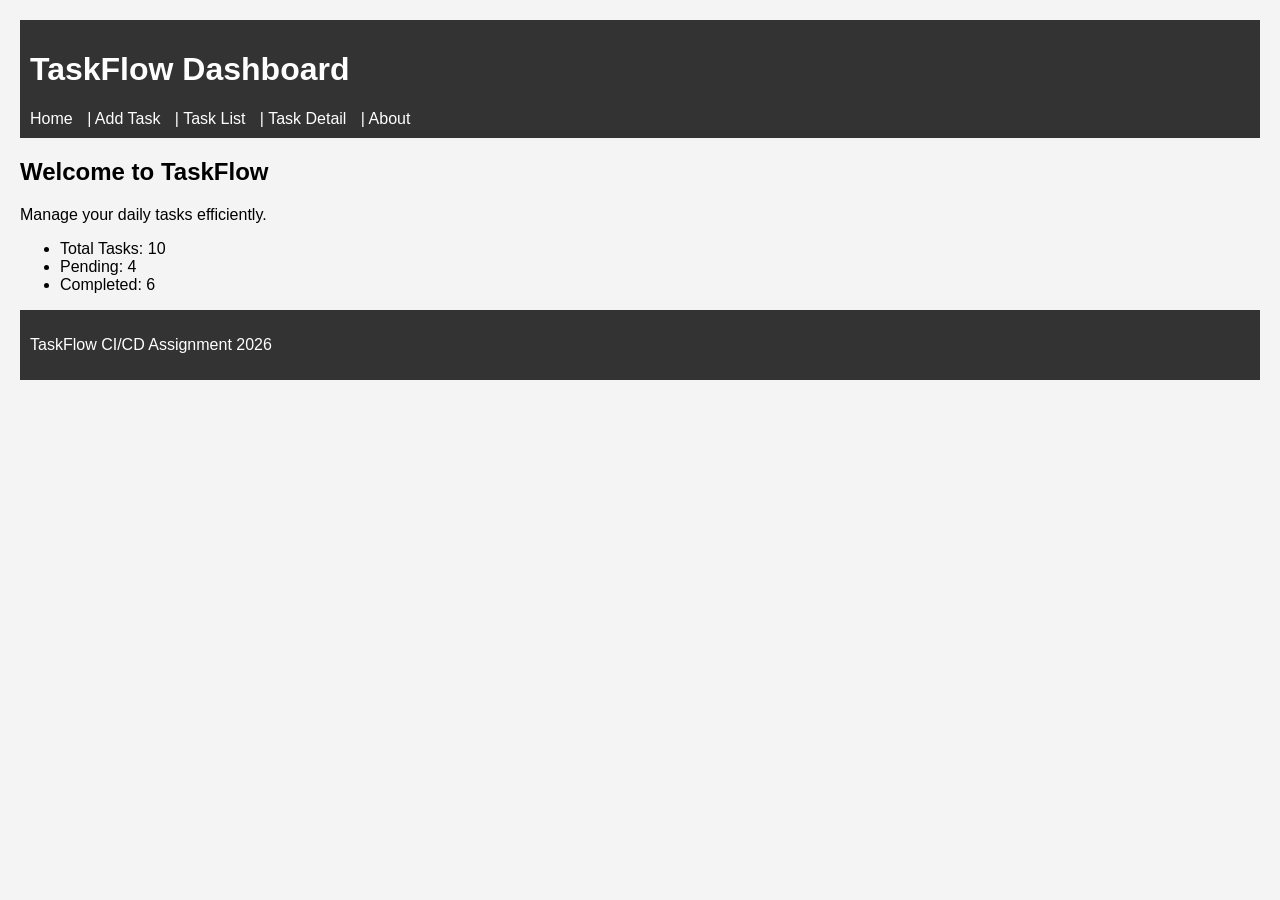
==== index.html @ 73800c0f "taskflow-cicd website." ====
<!DOCTYPE html>
<html lang="en">
<head>
    <meta charset="UTF-8">
    <meta name="viewport" content="width=device-width, initial-scale=1.0">
    <title>TaskFlow - Home</title>
    <link rel="stylesheet" href="style.css">
</head>
<body>
<header>
    <h1>TaskFlow Dashboard</h1>
    <nav>
        <a href="index.html">Home</a> |
        <a href="add-task.html">Add Task</a> |
        <a href="task-list.html">Task List</a> |
        <a href="task-detail.html">Task Detail</a> |
        <a href="about.html">About</a>
    </nav>
</header>
<main>
    <h2>Welcome to TaskFlow</h2>
    <p>Manage your daily tasks efficiently.</p>
    <ul>
        <li>Total Tasks: 10</li>
        <li>Pending: 4</li>
        <li>Completed: 6</li>
    </ul>
</main>
<footer>
    <p>TaskFlow CI/CD Assignment 2026</p>
</footer>
</body>
</html>
---- style.css ----
body {
    font-family: Arial, sans-serif;
    margin: 20px;
    background-color: #f4f4f4;
}
header, footer {
    background: #333;
    color: white;
    padding: 10px;
}
nav a {
    color: white;
    text-decoration: none;
    margin-right: 10px;
}
table {
    width: 100%%;
    border-collapse: collapse;
}
th, td {
    padding: 8px;
    border: 1px solid #555;
}
button {
    padding: 8px 15px;
    margin: 5px;
}
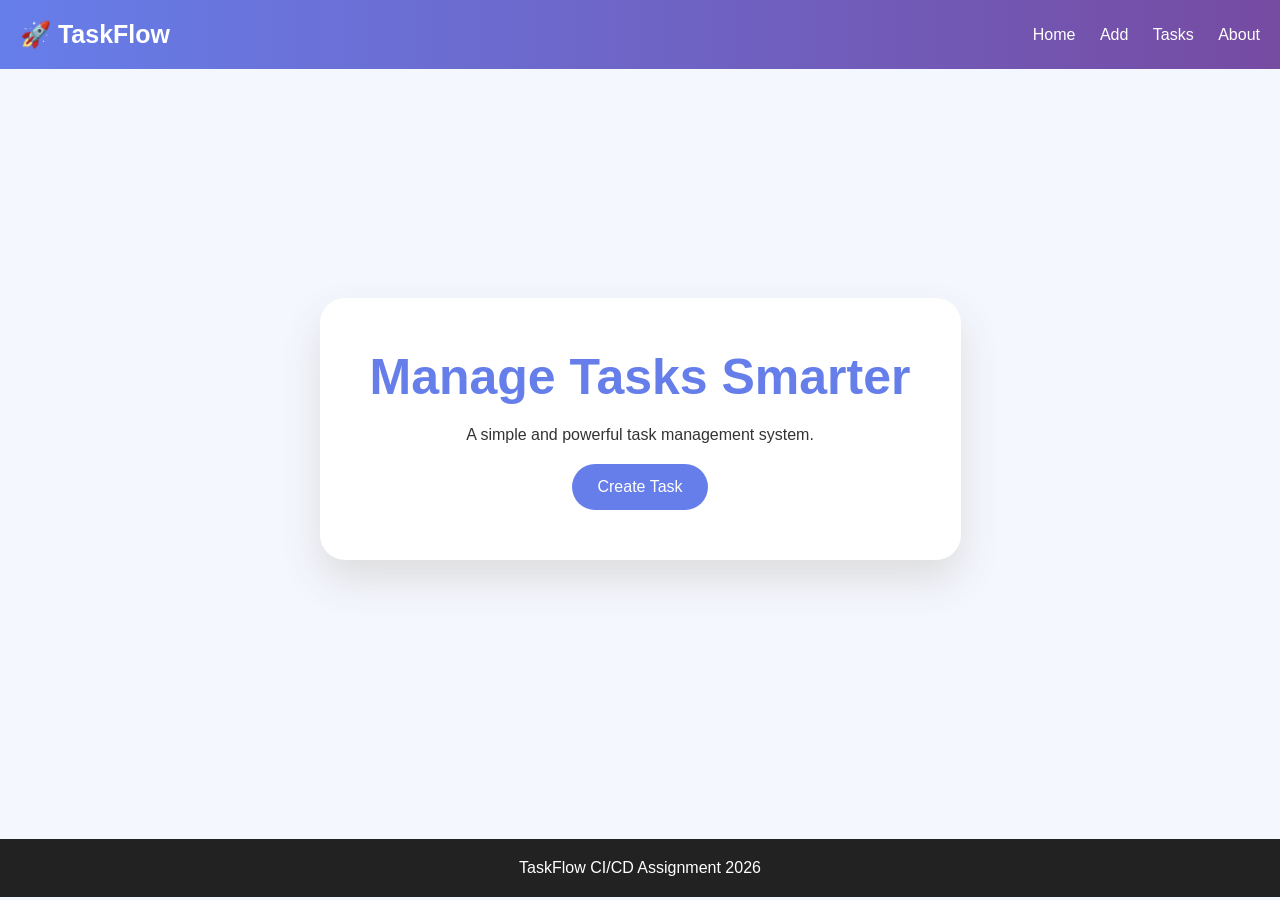
==== commit 04c71c18: "taskflow-cicd website." ====
--- a/index.html
+++ b/index.html
@@ -1,33 +1,29 @@
 <!DOCTYPE html>
-<html lang="en">
+<html>
 <head>
-    <meta charset="UTF-8">
-    <meta name="viewport" content="width=device-width, initial-scale=1.0">
-    <title>TaskFlow - Home</title>
+    <title>TaskFlow</title>
     <link rel="stylesheet" href="style.css">
 </head>
+
 <body>
-<header>
-    <h1>TaskFlow Dashboard</h1>
-    <nav>
-        <a href="index.html">Home</a> |
-        <a href="add-task.html">Add Task</a> |
-        <a href="task-list.html">Task List</a> |
-        <a href="task-detail.html">Task Detail</a> |
-        <a href="about.html">About</a>
-    </nav>
-</header>
-<main>
-    <h2>Welcome to TaskFlow</h2>
-    <p>Manage your daily tasks efficiently.</p>
-    <ul>
-        <li>Total Tasks: 10</li>
-        <li>Pending: 4</li>
-        <li>Completed: 6</li>
-    </ul>
-</main>
-<footer>
-    <p>TaskFlow CI/CD Assignment 2026</p>
-</footer>
+    <div class="navbar">
+        <div class="logo">🚀 TaskFlow</div>
+        <div class="nav-links">
+            <a href="index.html">Home</a>
+            <a href="add-task.html">Add</a>
+            <a href="task-list.html">Tasks</a>
+            <a href="about.html">About</a>
+        </div>
+    </div>
+
+    <div class="hero">
+        <div class="hero-card">
+            <h1>Manage Tasks Smarter</h1>
+            <p>A simple and powerful task management system.</p>
+            <a class="btn" href="add-task.html">Create Task</a>
+        </div> 
+    </div>
+
+    <footer>TaskFlow CI/CD Assignment 2026</footer>
 </body>
-</html>
+</html>
--- a/style.css
+++ b/style.css
@@ -1,27 +1,275 @@
-body {
-    font-family: Arial, sans-serif;
-    margin: 20px;
-    background-color: #f4f4f4;
-}
-header, footer {
-    background: #333;
-    color: white;
-    padding: 10px;
-}
-nav a {
-    color: white;
-    text-decoration: none;
-    margin-right: 10px;
-}
-table {
-    width: 100%%;
-    border-collapse: collapse;
-}
-th, td {
-    padding: 8px;
-    border: 1px solid #555;
-}
-button {
-    padding: 8px 15px;
-    margin: 5px;
-}
+/* =========================
+   GLOBAL CSS (ALL PAGES)
+========================= */
+
+*{
+    margin:0;
+    padding:0;
+    box-sizing:border-box;
+}
+
+
+body{
+
+    font-family:'Segoe UI',sans-serif;
+    background:#f5f7ff;
+    color:#333;
+
+}
+
+
+a{
+
+    text-decoration:none;
+
+}
+
+
+.container{
+
+    width:90%;
+    max-width:1100px;
+    margin:auto;
+
+}
+
+
+/* =========================
+   NAVBAR (ALL PAGES)
+========================= */
+
+
+.navbar{
+
+    background:linear-gradient(90deg,#667eea,#764ba2);
+    padding:20px;
+    color:white;
+    display:flex;
+    justify-content:space-between;
+    align-items:center;
+
+}
+
+
+.logo{
+
+    font-size:25px;
+    font-weight:bold;
+
+}
+
+
+.nav-links a{
+
+    color:white;
+    margin-left:20px;
+
+}
+
+
+
+/* =========================
+        INDEX.HTML
+========================= */
+
+
+.hero{
+
+    height:80vh;
+    display:flex;
+    align-items:center;
+    justify-content:center;
+    text-align:center;
+
+}
+
+
+.hero-card{
+
+    background:white;
+    padding:50px;
+    border-radius:25px;
+    box-shadow:0 20px 40px #ddd;
+
+}
+
+
+.hero h1{
+
+    font-size:50px;
+    color:#667eea;
+
+}
+
+
+.hero p{
+
+    margin:20px;
+
+}
+
+
+
+.btn{
+
+    background:#667eea;
+    color:white;
+    padding:14px 25px;
+    border-radius:30px;
+    display:inline-block;
+
+}
+
+
+
+/* =========================
+      ADD-TASK.HTML
+========================= */
+
+
+.form-card{
+
+    background:white;
+    margin:40px auto;
+    max-width:650px;
+    padding:35px;
+    border-radius:25px;
+    box-shadow:0 20px 40px #ddd;
+
+}
+
+
+input,textarea,select{
+
+    width:100%;
+    padding:14px;
+    margin:10px 0 20px;
+    border-radius:12px;
+    border:1px solid #ddd;
+
+}
+
+
+textarea{
+
+    height:120px;
+
+}
+
+
+.submit{
+
+    width:100%;
+    padding:15px;
+    background:#764ba2;
+    color:white;
+    border:none;
+    border-radius:15px;
+    font-size:18px;
+
+}
+
+
+
+/* =========================
+      TASK-LIST.HTML
+========================= */
+
+
+.table-card{
+
+background:white;
+margin-top:40px;
+padding:30px;
+border-radius:25px;
+box-shadow:0 20px 40px #ddd;
+
+}
+
+
+table{
+
+width:100%;
+border-collapse:collapse;
+
+}
+
+
+th{
+
+background:#667eea;
+color:white;
+
+}
+
+
+td,th{
+
+padding:15px;
+text-align:center;
+
+}
+
+
+.status{
+
+padding:7px 15px;
+border-radius:20px;
+background:#d4edda;
+color:green;
+
+}
+
+
+
+/* =========================
+      TASK-DETAIL.HTML
+========================= */
+
+
+.detail-card{
+
+background:white;
+margin-top:40px;
+padding:40px;
+border-radius:25px;
+box-shadow:0 20px 40px #ddd;
+
+}
+
+
+.badge{
+
+background:#ffcc00;
+padding:8px 20px;
+border-radius:20px;
+
+}
+
+
+
+/* =========================
+      ABOUT.HTML
+========================= */
+
+
+.about-card{
+
+margin-top:40px;
+background:white;
+padding:40px;
+border-radius:25px;
+box-shadow:0 20px 40px #ddd;
+
+}
+
+
+footer{
+
+margin-top:50px;
+background:#222;
+color:white;
+padding:20px;
+text-align:center;
+
+}
